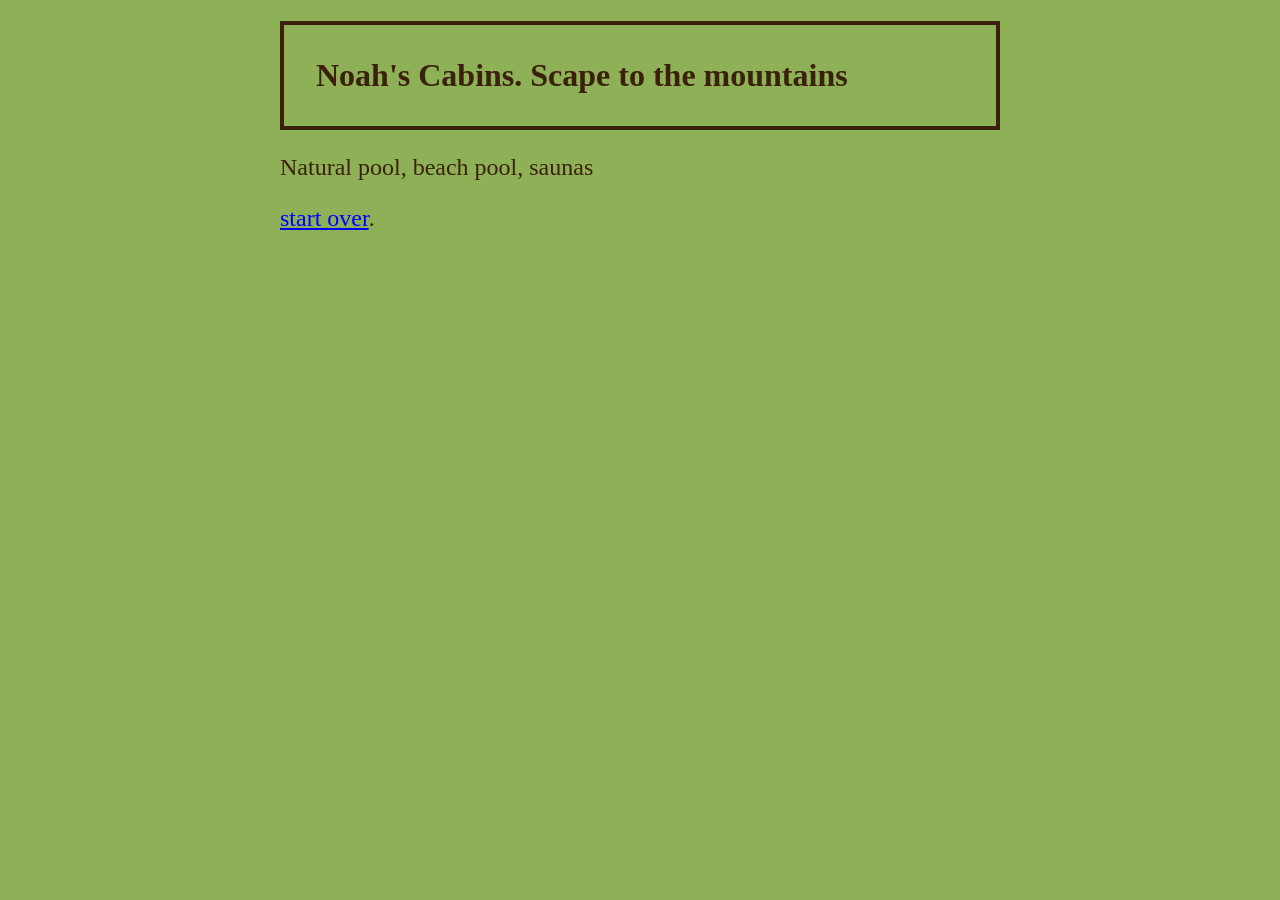
==== pages/amenities.html @ ddd99d22 "adds css styles" ====
<!doctype html>
<html>

 	<head>
 		<title>Noah's Cabins</title>
 		<link rel="stylesheet" type="text/css" href="../style.css">
 	</head>

  
 	<body>
 		<div id="container">
 			<h1>Noah's Cabins. Scape to the mountains</h1>
 			<p>Natural pool, beach pool, saunas</p>
 			<p><a href="../index.html">start over</a>.</p>
 		</div>


 	</body>
</html>
---- style.css ----
body {
	color: sandybrown;
	color: #bb5b0a;
	color: #eebd94;
	color: #3b210c;
	background-color: greenyellow;
	background-color: #536c2b;
	background-color: #55781a;
	background-color: #8eb056;
}

a { 
	color: blue;
 }

 h1 {
 		font-family: futura;
 		border: 4px solid #3b210c;
 		padding: 1em;
 }
 p style {
 	font-family: optima;
}
p {
	font-size: 1.5em;
}

#container {
	margin: 0 auto;
	width: 720px;
}
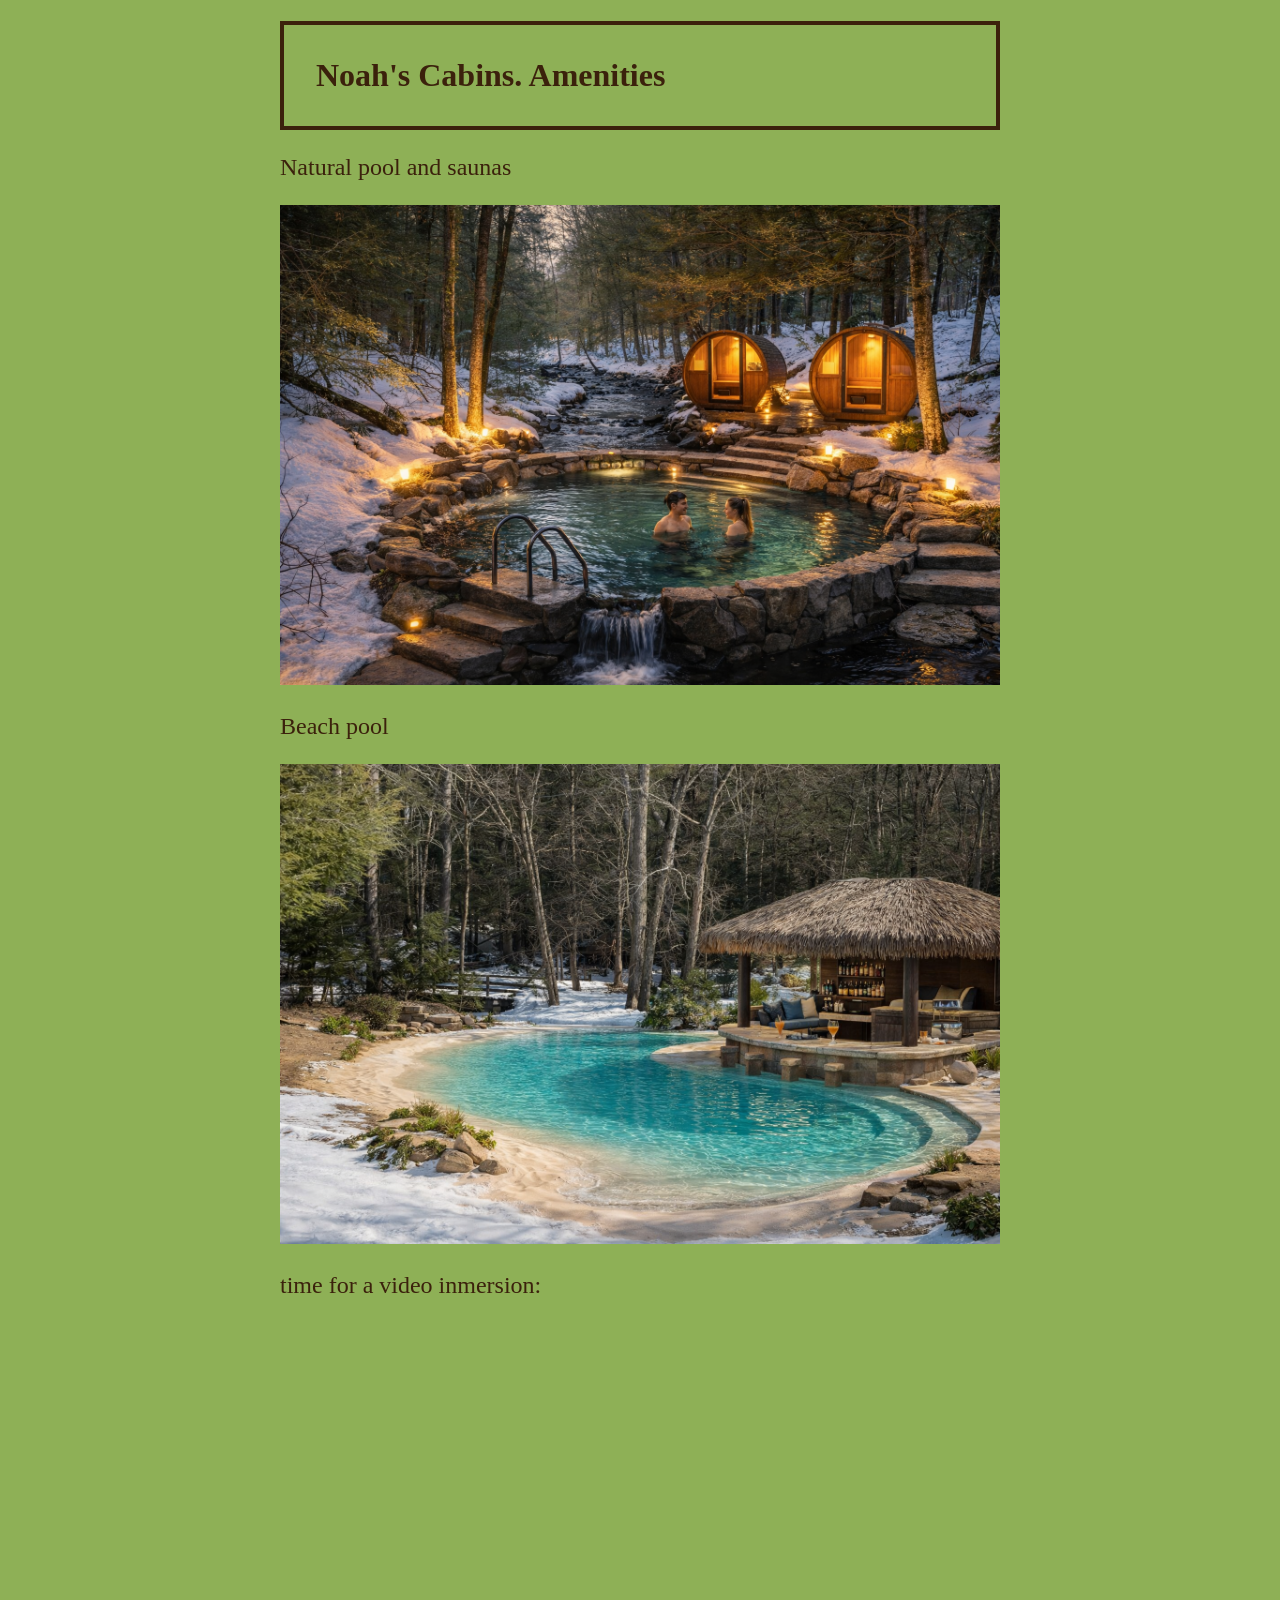
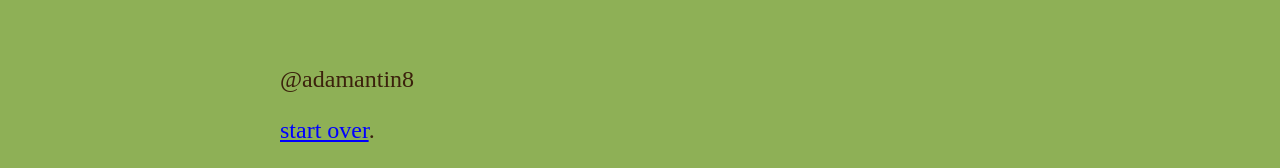
==== commit 58523dc1: "adds media" ====
--- a/pages/amenities.html
+++ b/pages/amenities.html
@@ -9,8 +9,19 @@
   
  	<body>
  		<div id="container">
- 			<h1>Noah's Cabins. Scape to the mountains</h1>
- 			<p>Natural pool, beach pool, saunas</p>
+ 			<h1>Noah's Cabins. 
+ 			Amenities</h1>
+ 			<p>Natural pool and saunas</p>
+ 			<img width="720" src="../media/naturalpool.png" alt="a natural pool">
+
+ 			<p>Beach pool</p>
+ 			<img width="720" src="../media/beachpool.png" alt="a beachpool">
+
+
+ 			<p> time for a video inmersion:</p>
+ 			<iframe width="560" height="315" src="https://www.youtube.com/embed/1xf5wi2ewho?si=EPFwR52K9b404ced" title="YouTube video player" frameborder="0" allow="accelerometer; autoplay; clipboard-write; encrypted-media; gyroscope; picture-in-picture; web-share" referrerpolicy="strict-origin-when-cross-origin" allowfullscreen></iframe>
+ 			<p>@adamantin8</p>
+
  			<p><a href="../index.html">start over</a>.</p>
  		</div>
 
